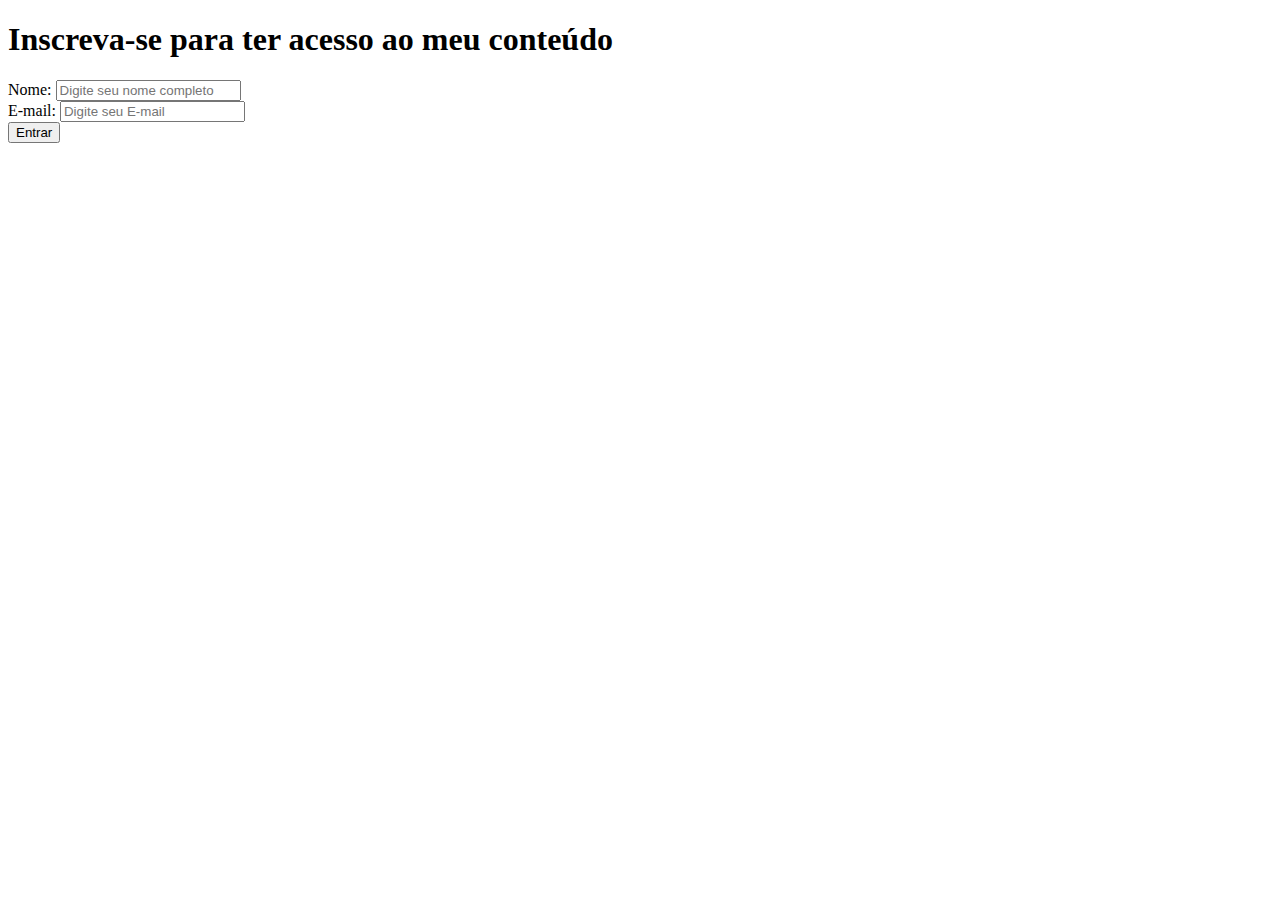
==== email_certo/index.html @ d6391bbc "pagina de login" ====
<!DOCTYPE html>
<html lang="pt">
	<head>
		<title>Leandro Bertocchi</title>
		<meta charset="utf-8"/>
		<meta name="viewport" content="width=device-width, initial-scale=1.0" />
		<link rel="stylesheet" href="style.css" />
	</head>
	<body>
		<div class="container">
			<form action="index.php" method="POST">
				<h1>Inscreva-se para ter acesso ao meu conteúdo</h1>
				<div class="field">
					<label for="name">Nome:</label>
					<input type="text" id="nome" name="nome" placeholder="Digite seu nome completo" />
				</div>
				<div class="field">
					<label for="email">E-mail:</label>
					<input type="email" id="email" name="email" placeholder="Digite seu E-mail" />
				</div>
				<div class="field">
					<button type="submit" class="full">Entrar</button>
				</div>
			</form>
		</div>
	</body>
</html>
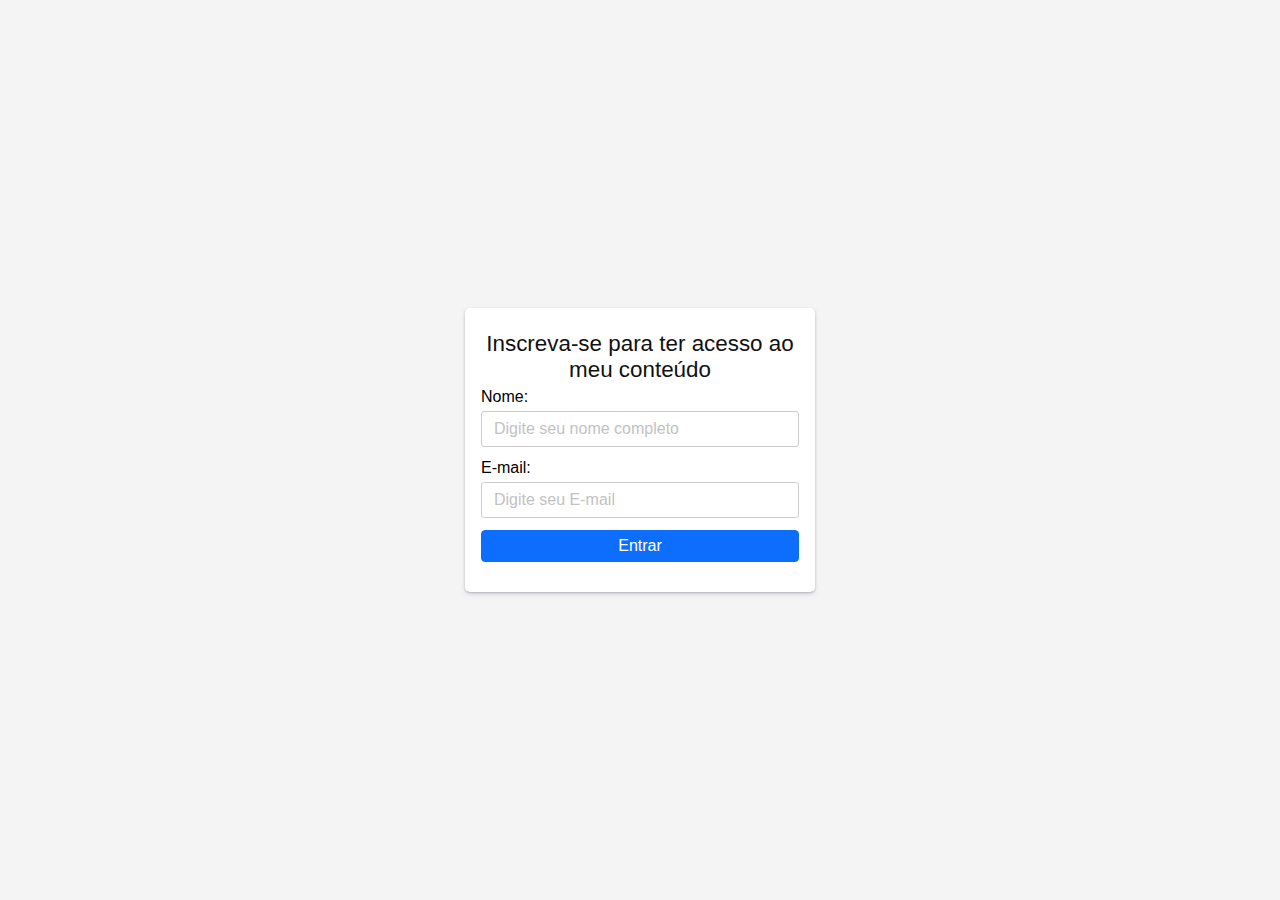
==== commit 74fd4353: "social icon" ====
--- a/email_certo/index.html
+++ b/email_certo/index.html
@@ -6,6 +6,7 @@
 		<meta charset="utf-8"/>
 		<meta name="viewport" content="width=device-width, initial-scale=1.0" />
 		<link rel="stylesheet" href="style.css" />
+		<link rel="shortcut icon" href="images/pistola-icon.ico"> 
 	</head>
 	<body>
 		<div class="container">
--- a/email_certo/style.css
+++ b/email_certo/style.css
@@ -0,0 +1,215 @@
+* {
+	margin: 0;
+	padding: 0;
+	box-sizing: border-box;
+}
+
+body {
+	font-family: -apple-system, BlinkMacSystemFont, "Segoe UI", Roboto, Oxygen, Ubuntu, Cantarell, "Open Sans",
+		"Helvetica Neue", sans-serif;
+	font-size: 1rem;
+	background-color: #f4f4f4;
+	display: flex;
+	align-items: center;
+	justify-content: center;
+	min-height: 100vh;
+}
+
+.container {
+	background-color: #fff;
+	border-radius: 5px;
+	box-shadow: rgba(50, 50, 93, 0.25) 0px 2px 5px -1px, rgba(0, 0, 0, 0.3) 0px 1px 3px -1px;
+	width: 350px;
+}
+
+form {
+	max-width: 400px;
+	margin: 10px auto;
+	padding: 0.5rem 1rem;
+}
+
+form h1 {
+	padding: 5px 0;
+	font-size: 1.4rem;
+	font-weight: normal;
+	text-align: center;
+	color: #111;
+}
+
+/*! form.css v1.0 | MIT License | https://www.javascripttutorial.net/ */
+
+.field {
+	margin-bottom: 0.75rem;
+}
+
+.field small {
+	color: #dc3545;
+}
+
+label {
+	display: inline-block;
+	margin-bottom: 5px;
+	vertical-align: top;
+	width: 100%;
+}
+
+/* input, textarea */
+input,
+textarea,
+select {
+	border: solid 1px #ccc;
+	border-radius: 3px;
+	display: inline-block;
+	padding: 0.5rem 0.75rem;
+	width: 100%;
+	font-family: inherit;
+	font-size: 1rem;
+}
+
+input::placeholder {
+	color: #c2c2c2;
+}
+
+input:focus,
+textarea:focus,
+select:focus {
+	outline: none;
+	box-shadow: 0 0 0 2pt rgb(49, 132, 253, 0.5);
+}
+
+input[disabled],
+textarea[disabled] {
+	background-color: #f5f5f5;
+	box-shadow: none;
+	color: #7a7a7a;
+	cursor: not-allowed;
+}
+
+/* input error */
+input.error,
+textarea.error,
+select.error {
+	border-color: #dc3545;
+}
+
+input.error:focus,
+textarea.error:focus,
+select.error:focus {
+	box-shadow: 0 0 0 0.25rem rgb(220 53 69 / 25%);
+}
+
+/* input success */
+input.success,
+textarea.success,
+select.success {
+	border-color: #198754;
+}
+
+input.success:focus,
+textarea.success:focus {
+	box-shadow: 0 0 0 0.25rem rgb(25 135 84 / 25%);
+}
+
+/* button */
+button {
+	background: #0d6efd;
+	color: #fff;
+	border-radius: 0.25rem;
+	font-size: 1rem;
+	font-weight: 400;
+	border: 1px solid #0d6efd;
+	transition: color 0.15s ease-in-out, background-color 0.15s ease-in-out, border-color 0.15s ease-in-out,
+		box-shadow 0.15s ease-in-out;
+	text-align: center;
+	padding: 0.375rem 0.75rem;
+}
+
+button:hover {
+	background: #0b5ed7;
+	border-color: #0a58ca;
+	cursor: pointer;
+}
+
+button:focus {
+	outline: none;
+	color: #fff;
+	background-color: #0b5ed7;
+	border-color: #0a58ca;
+	box-shadow: 0 0 0 0.25rem rgb(49 132 253 / 50%);
+}
+
+/* radio  & checkbox*/
+label.radio,
+label.checkbox {
+	width: auto;
+	cursor: pointer;
+	display: inline-block;
+	position: relative;
+	border-radius: 5px;
+}
+
+.stack label.radio,
+.stack label.checkbox {
+	display: block;
+	margin-left: auto;
+}
+
+.radio + .radio,
+.checkbox + .checkbox {
+	margin-left: 1rem;
+}
+
+input[type="checkbox"],
+input[type="radio"] {
+	vertical-align: baseline;
+	width: auto;
+}
+
+/* vertical form */
+.vertical label,
+.vertical input,
+.vertical textarea {
+	display: block;
+	width: 100%;
+}
+
+/* horizontal form */
+.horizontal .field {
+	display: grid;
+	grid-template-columns: 20% 1fr;
+	gap: 1rem 1rem;
+	align-items: center;
+	margin-bottom: 1rem;
+}
+.horizontal .field label {
+	grid-column: 1 / 2;
+	text-align: left;
+}
+
+.horizontal .field label.radio,
+.horizontal .field label.checkbox {
+	grid-column: 2 / 3;
+	text-align: left;
+}
+
+.horizontal .field input,
+.horizontal .field button,
+.horizontal .field small {
+	grid-column: 2 / 3;
+}
+
+/* Utility classes*/
+.half {
+	width: 50%;
+}
+.quarter {
+	width: 25%;
+}
+
+.full {
+	width: 100%;
+}
+
+.error {
+	color: #dc3545;
+}